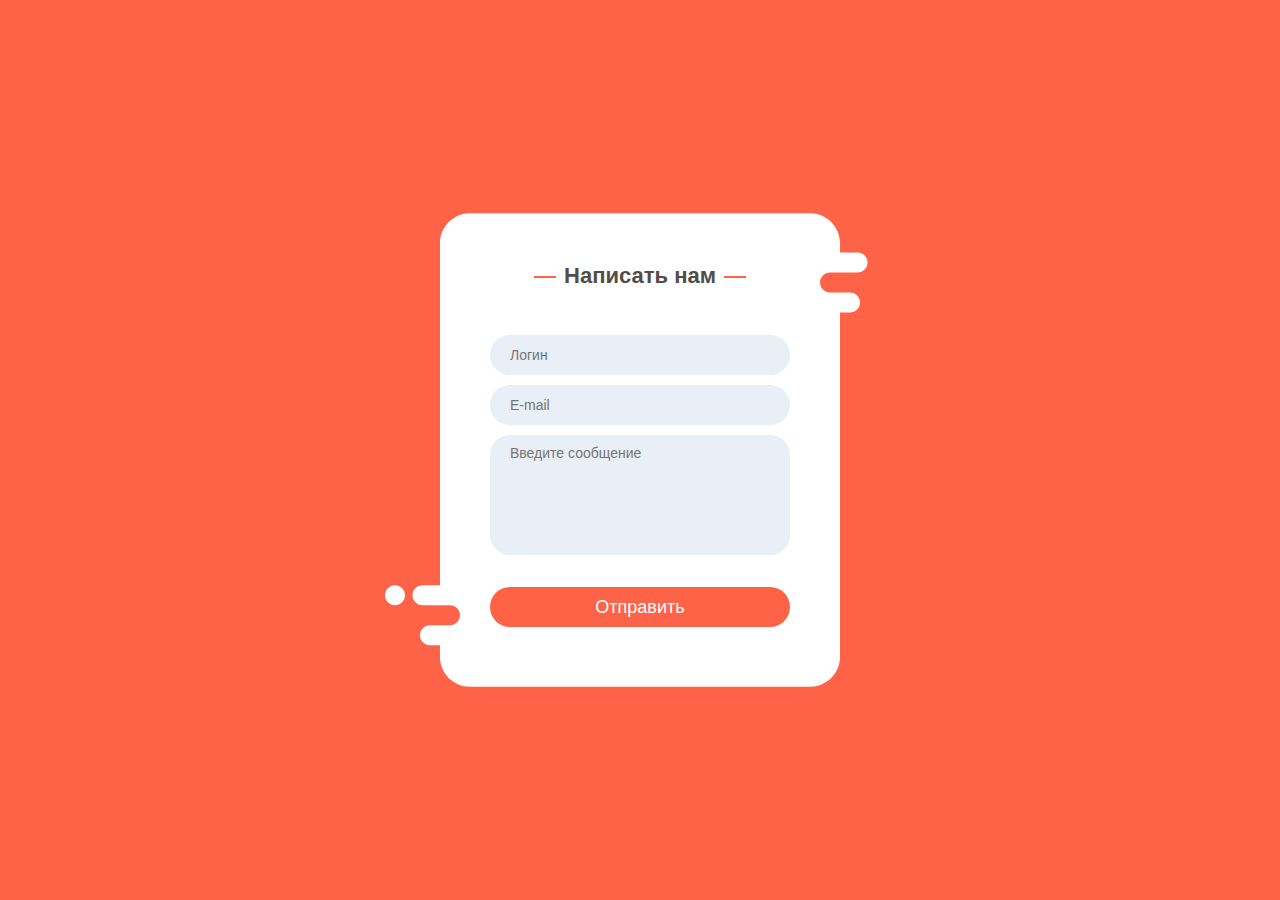
==== second-form.html @ 0bb1179e "First load a form" ====
<!doctype html>
<html lang="en">
<head>
    <meta charset="UTF-8">
    <meta name="viewport"
          content="width=device-width, user-scalable=no, initial-scale=1.0, maximum-scale=1.0, minimum-scale=1.0">
    <meta http-equiv="X-UA-Compatible" content="ie=edge">
    <link rel="stylesheet" href="./style-second-form.css">
    <title>Second form</title>
</head>
<body>

<form class="form">

    <div class="form-top">
        <h1 class="form-title">Написать нам</h1>
    </div>

    <input type="hidden" name="_next" value="http://localhost:63342/10th%20less%20%D1%84%D0%BE%D1%80%D0%BC%D1%8B/index.html?_ijt=fb8rovssamuldks4e6ht3ce7bs">
    <input type="hidden" name="_captcha" value="false">

    <div class="form-inputs">
        <input name="login" type="text" placeholder="Логин" class="form-login" required>
        <input name="email" type="email" placeholder="E-mail" class="form-email" required>

        <textarea name="text" placeholder="Введите сообщение" class="form-text" required></textarea>
    </div>

        <button class="form-btn" type="submit">Отправить</button>

</form>


</body>
</html>
---- style-second-form.css ----
* {
    margin: 0;
    padding: 0;
    box-sizing: border-box;
}

body {background: #fe6347;
    font-family: sans-serif;
}

.form {
    position: absolute;
    left: 50%;
    top: 50%;
    transform: translate(-50%, -50%);
    width: 510px;
    height: 474px;
    background: url("./bg.svg") center/cover no-repeat;;
}

.form-title {font-size: 22px;
text-align: center;
    padding: 50px 0 46px;
    color: #514e49;
}

.form-title:before {
    content: "";
    position: relative;
    display: inline-block;
    width: 22px;
    height: 2px;
    vertical-align: middle;
    background: #fe6347;
    background-clip: content-box;
    border-bottom: 1px solid rgba(255,255,255,.5);
    padding-right: 8px;
}

.form-title:after {
    content: "";
    position: relative;
    display: inline-block;
    width: 22px;
    height: 2px;
    vertical-align: middle;
    background: #fe6347;
    background-clip: content-box;
    border-bottom: 1px solid rgba(255,255,255,.5);
    padding-left: 8px;
}

.form-inputs {
    display: flex;
    flex-direction: column;
    justify-content: center;
    align-items: center;
    row-gap: 10px;
}

.form-login, .form-email {height: 40px;
    width: 300px;
border-radius: 20px;
font-size: 14px;}

input, textarea {
    outline: none;
    border: none;
    background: #e8eff7;
    padding-left: 20px;
}

.form-text {height: 120px;
    width: 300px;
    border-radius: 20px;
    resize: none;
    padding-top: 10px;
    font-size: 14px;
    font-family: sans-serif;
}

.form-btn {position: absolute;
    left: 50%;
    transform: translate(-50%);
    bottom: 60px;
    width: 300px;
    height: 40px;
    border: none;
    border-radius: 20px;
    font-size: 18px;
    color: white;
    background: #fe6347;
}

.form-btn:hover {
    background: #fe634790;
}
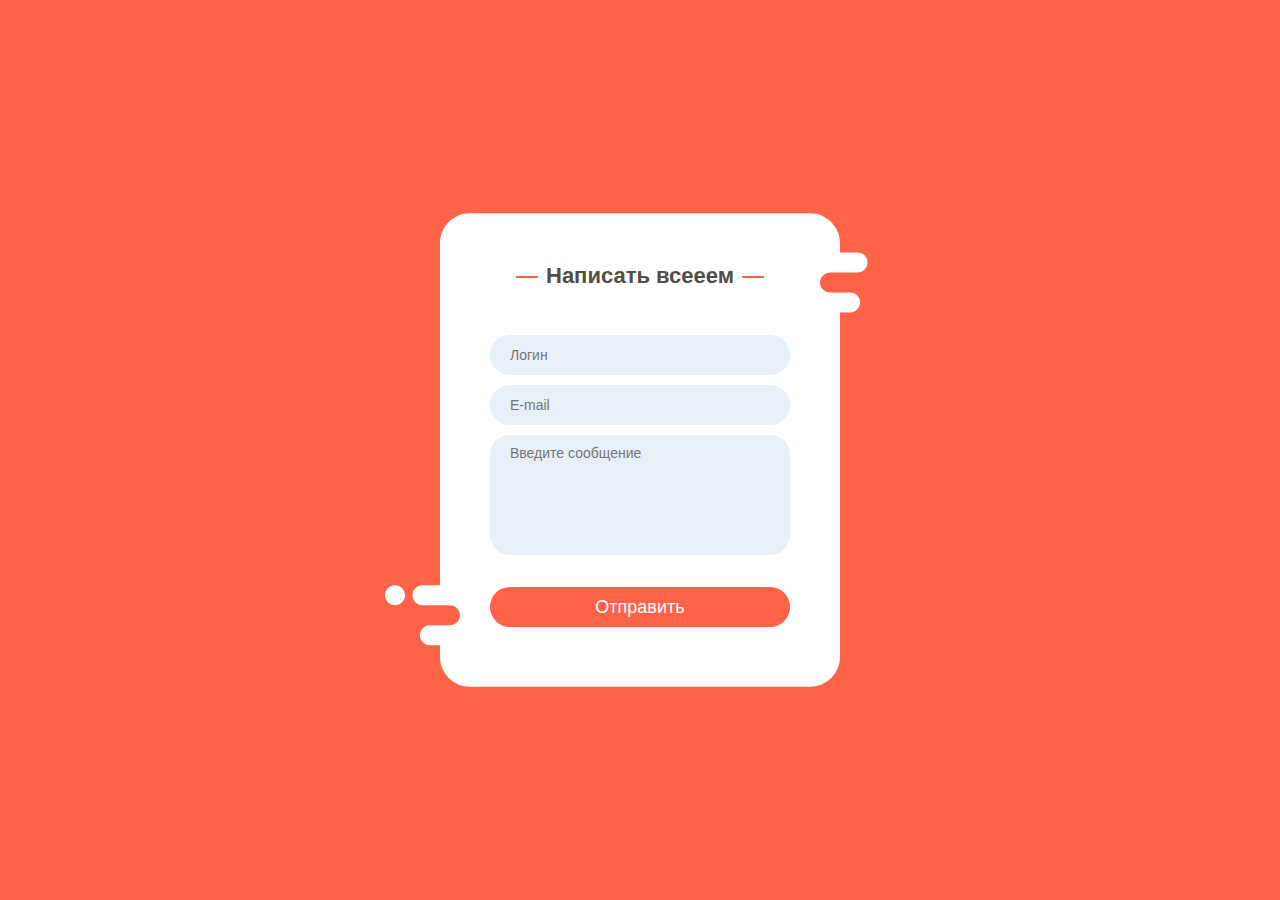
==== commit 11982f1f: "изменил вторую форм" ====
--- a/second-form.html
+++ b/second-form.html
@@ -13,7 +13,7 @@
 <form class="form">
 
     <div class="form-top">
-        <h1 class="form-title">Написать нам</h1>
+        <h1 class="form-title">Написать всееем</h1>
     </div>
 
     <input type="hidden" name="_next" value="http://localhost:63342/10th%20less%20%D1%84%D0%BE%D1%80%D0%BC%D1%8B/index.html?_ijt=fb8rovssamuldks4e6ht3ce7bs">
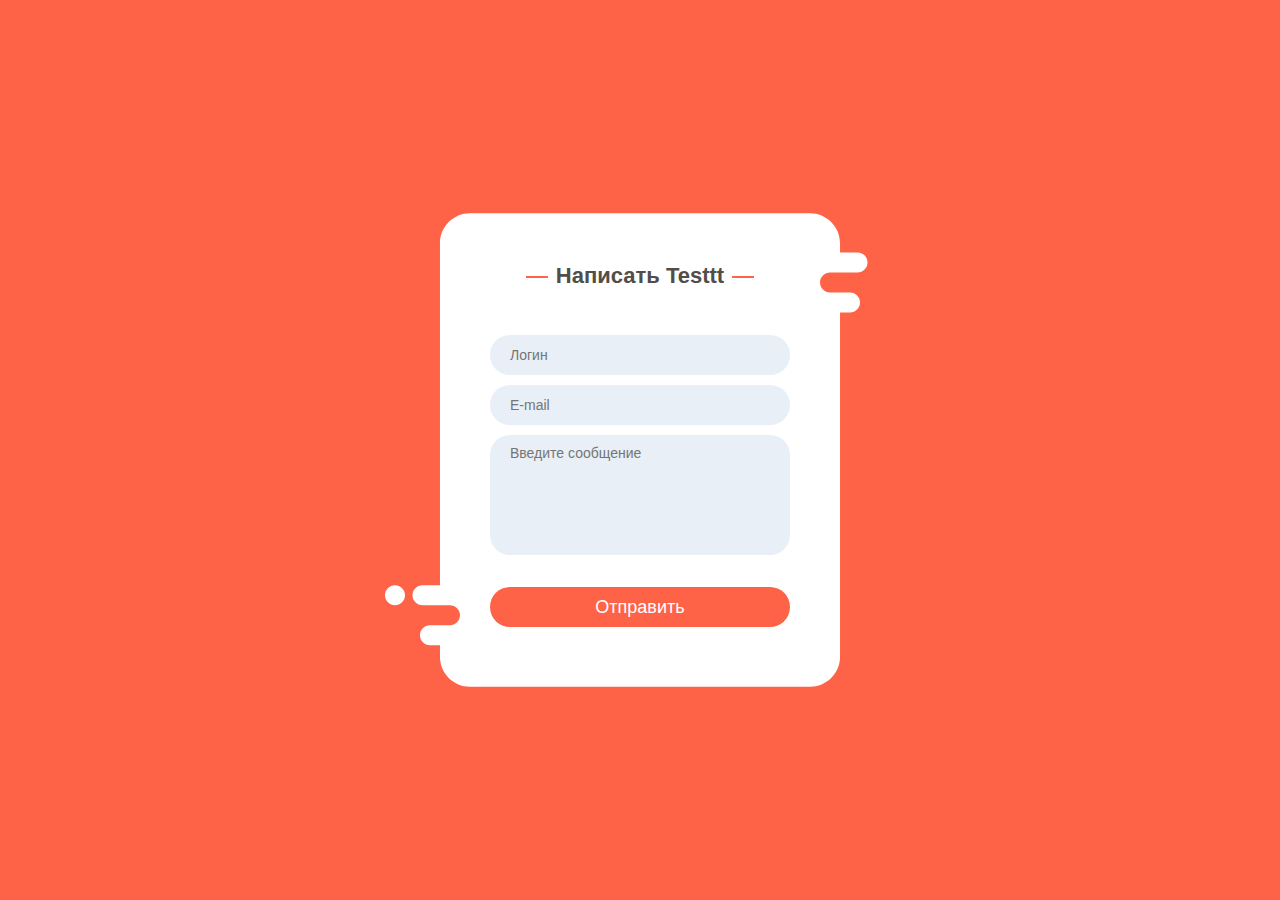
==== commit d378da5d: "Testttt" ====
--- a/second-form.html
+++ b/second-form.html
@@ -13,7 +13,7 @@
 <form class="form">
 
     <div class="form-top">
-        <h1 class="form-title">Написать всееем</h1>
+        <h1 class="form-title">Написать Testtt</h1>
     </div>
 
     <input type="hidden" name="_next" value="http://localhost:63342/10th%20less%20%D1%84%D0%BE%D1%80%D0%BC%D1%8B/index.html?_ijt=fb8rovssamuldks4e6ht3ce7bs">
